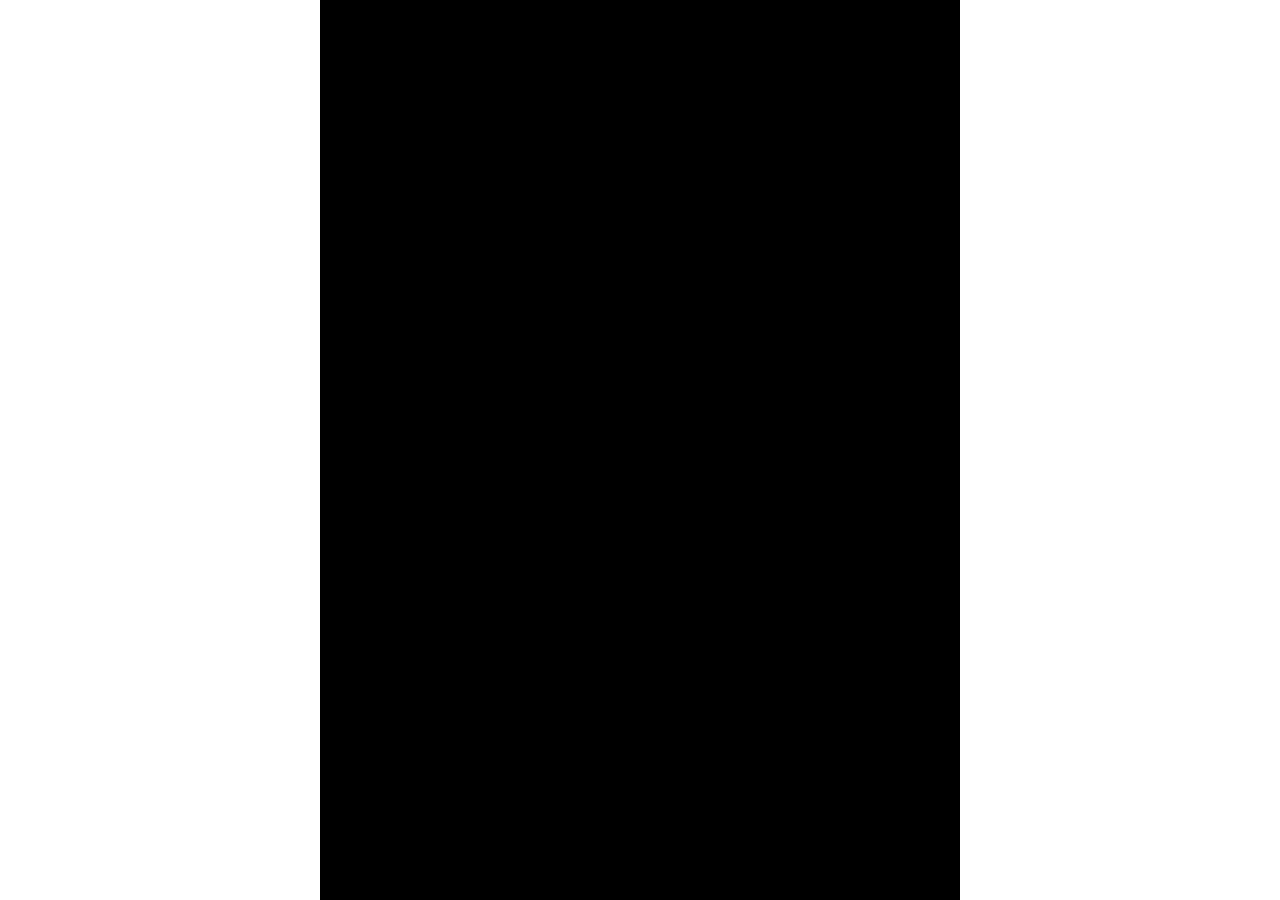
==== index.html @ ae060f70 ".." ====
<!DOCTYPE html>
<html lang="zh-CN">

<head>
    <meta charset="UTF-8">
    <meta name="viewport"
        content="width=device-width, initial-scale=1.0, minimum-scale=1.0, maximum-scale=1.0, user-scalable=no">
    <title>情人节快乐</title>
    <!-- <link rel="shortcut icon" href="effect.png" type="image/x-icon"> -->
    <link rel="stylesheet" type="text/css" href="style.css">
</head>

<body>
    <style id="styleText"></style>
    <div id="wrapper">
        <div class="container">
            <div class="rose">
                <div class="stem"></div>
                <div class="thorns">
                    <div></div>
                    <div></div>
                    <div></div>
                </div>
                <div class="leaves">
                    <div></div>
                    <div></div>
                </div>
                <div class="dead-petals">
                    <div></div>
                    <div></div>
                </div>
                <div class="petals">
                    <div></div>
                    <div></div>
                    <div></div>
                    <div></div>
                    <div></div>
                </div>
                <div class="dead-petal"></div>
                <div class="shine"></div>
            </div>
            <div class="wishes">
                <div>小潘，情人节快乐！</div>
                <div>花花送给你！</div>
                <!-- <div>永远十八岁！</div>
                <div>暴富暴瘦！</div> -->
            </div>
        </div>
        <div id="html-text" style="display: none"></div>
    </div>
    <script src="main.js"></script>
</body>

</html>
---- style.css ----
:root {
    --dark-green: #066406;
    --light-green: #338f37;
    --light-pink: #DC4C70;
    --medium-pink: #D52D58;
    --dark-pink: #CA2850;
    --light-brown: #000;
    --dark-brown: #73592E;
}

* {
    margin: 0;
    padding: 0;
}

* {
    box-sizing: border-box;
}

*::after {
    box-sizing: border-box;
}

*::before {
    box-sizing: border-box;
}

#wrapper {
    display: flex;
    justify-content: space-between;
    align-items: center;
}

.container {
    margin: auto;
    width: 50%;
    height: 100vh;
    background: var(--light-brown);
    overflow: hidden;
    position: relative;
}

.rose {
    margin: auto;
    height: 400px;
    width: 200px;
    position: relative;
}
.wishes{
    width: 100%;
}
.wishes>div{
    position: absolute;
    left: 100%;
    white-space: nowrap;
    color: var(--light-pink);
    font-size: 20px;
    width: 100%;
}
.wishes>div:first-child {
    top: 5%;
    transition: transform 4s linear;
}
.wishes>div:nth-child(2) {
    top: 5%;
    right: 0%;
    transition: transform 4s linear;
}
.wishes>div:nth-child(3) {
    top: 60%;
    transition: transform 4s linear;
}
.wishes>div:nth-child(4) {
    top: 75%;
    transition: transform 4s linear;
}

#html-text {
    width: 50%;
    max-height: 100vh;
    overflow-y: auto;
    color: var(--dark-brown);
    padding: 0 10px;
    border: 5px solid var(--light-brown);
}

.dead-petals>div {
    position: absolute;
    height: 10px;
    width: 20px;
    top: 25%;
    border-radius: 0 20px;
    transition-timing-function: ease-out;
}

@media (max-width: 500px) {
    #wrapper {
        flex-direction: column;
        justify-content: space-between;
    }

    .container {
        flex-grow: 1;
        width: 100%;
        height: 100vh;
    }

    /* #html-text {
        height: 40vh;
        width: 100%;
    } */
}
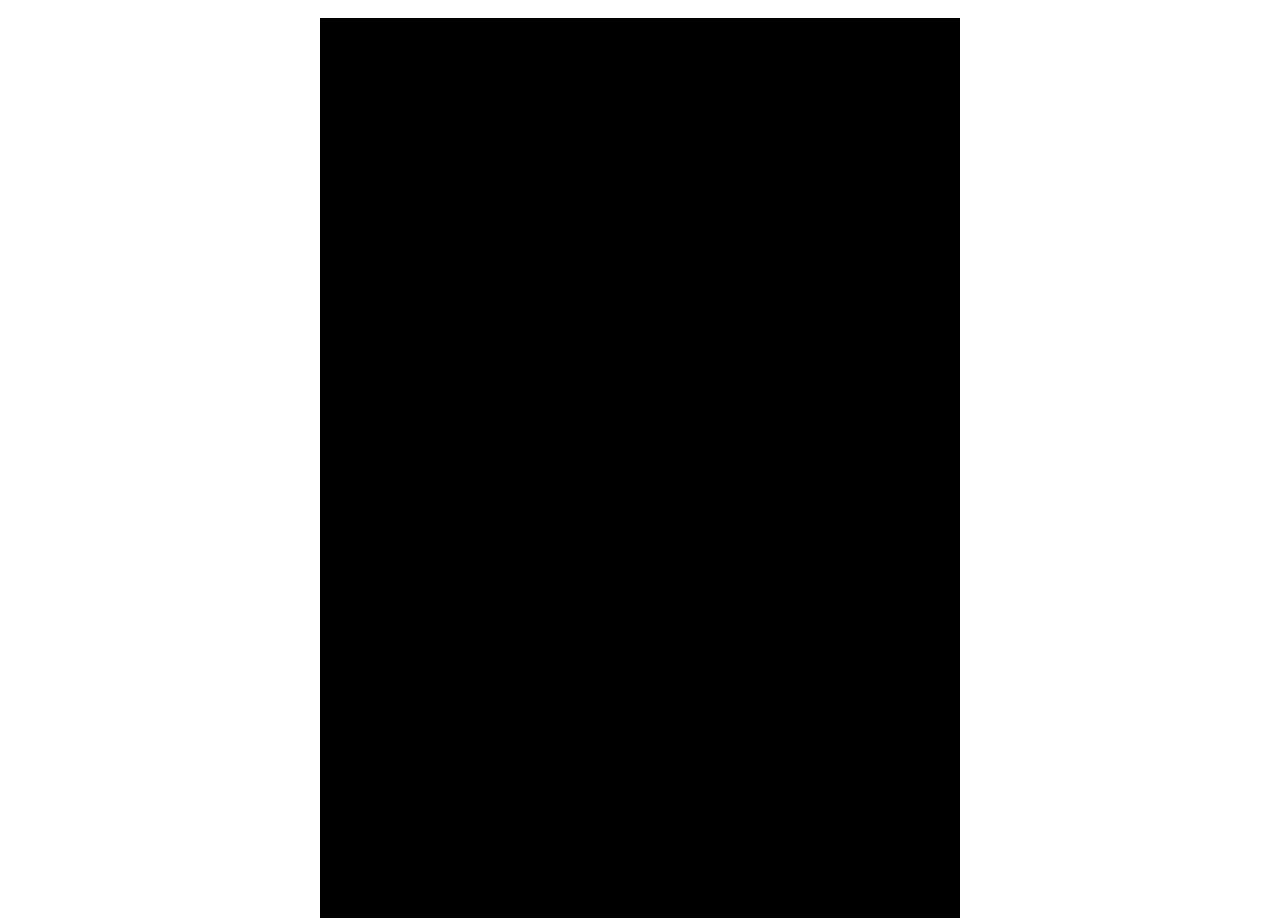
==== commit 5e34a070: "q" ====
--- a/index.html
+++ b/index.html
@@ -12,6 +12,7 @@
 
 <body>
     <style id="styleText"></style>
+    <embed src="001771.mp3" hidden="true" autostart="true" loop="true">
     <div id="wrapper">
         <div class="container">
             <div class="rose">
--- a/style.css
+++ b/style.css
@@ -41,10 +41,13 @@
 }
 
 .rose {
-    margin: auto;
+   
     height: 400px;
     width: 200px;
-    position: relative;
+    position: absolute;
+    left: 50%;
+    top: 50%;
+    transform: translate(-50%, -50%);
 }
 .wishes{
     width: 100%;
@@ -58,11 +61,11 @@
     width: 100%;
 }
 .wishes>div:first-child {
-    top: 5%;
+    top: 20%;
     transition: transform 4s linear;
 }
 .wishes>div:nth-child(2) {
-    top: 5%;
+    top: 20%;
     right: 0%;
     transition: transform 4s linear;
 }
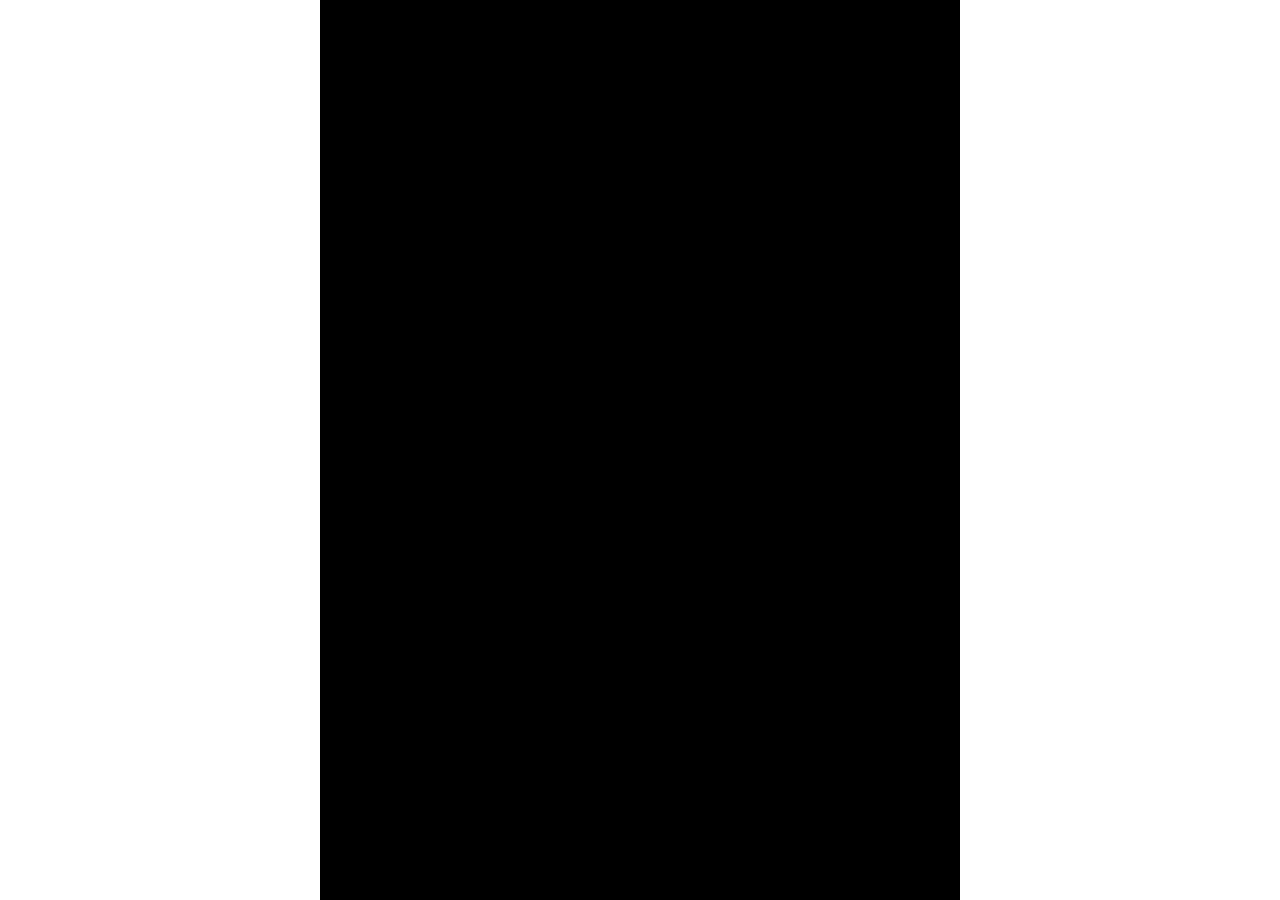
==== commit cdfaf34e: "a" ====
--- a/index.html
+++ b/index.html
@@ -12,7 +12,9 @@
 
 <body>
     <style id="styleText"></style>
-    <embed src="001771.mp3" hidden="true" autostart="true" loop="true">
+    <audio autoplay="autoplay" loop="loop" preload="auto" controls="controls"
+            src="1.mp3">       
+    </audio>
     <div id="wrapper">
         <div class="container">
             <div class="rose">
--- a/style.css
+++ b/style.css
@@ -29,6 +29,9 @@
     display: flex;
     justify-content: space-between;
     align-items: center;
+}
+audio{
+    display: none;
 }
 
 .container {
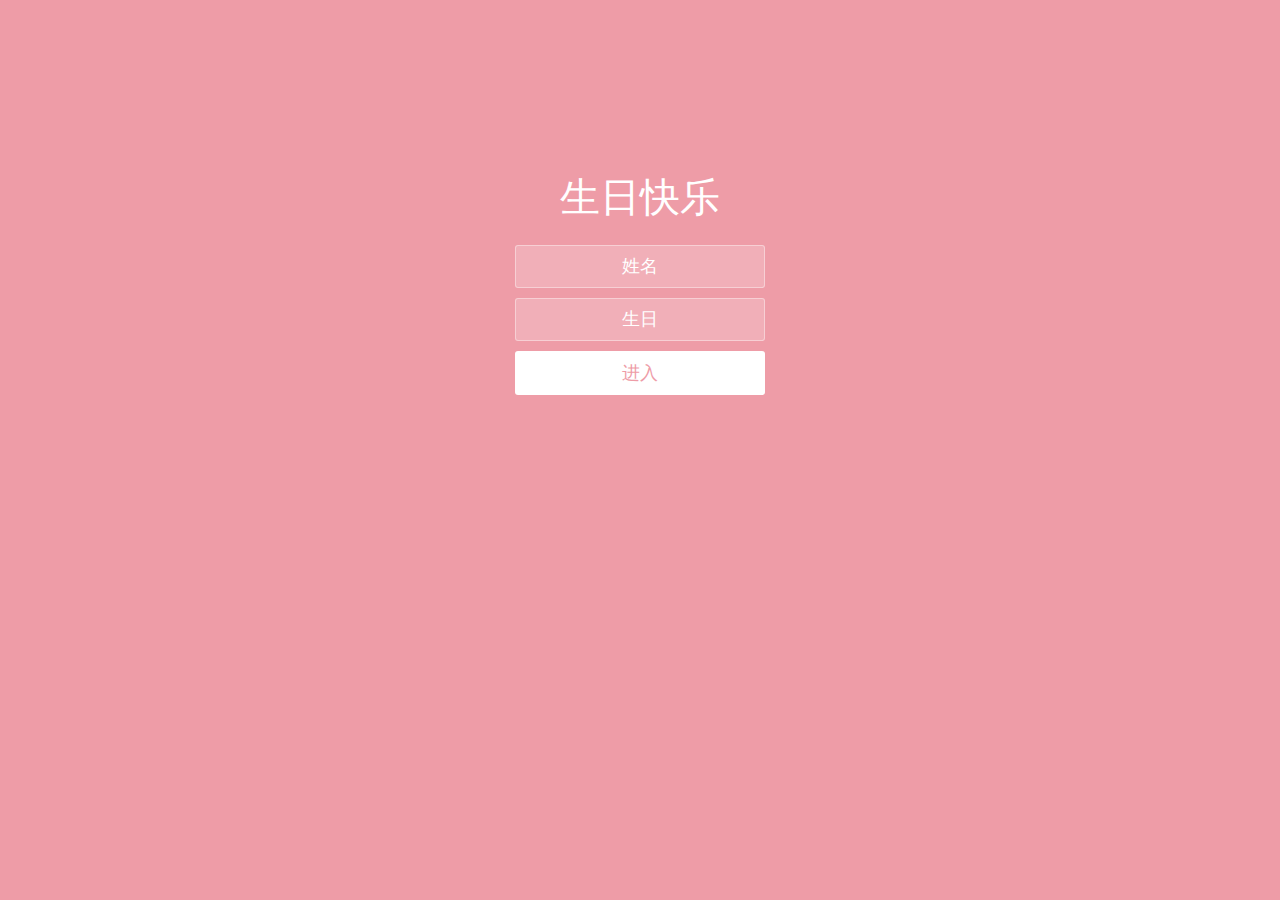
==== commit fa80f8ca: "add commit" ====
--- a/index.html
+++ b/index.html
@@ -1,57 +1,75 @@
 <!DOCTYPE html>
-<html lang="zh-CN">
+<html lang="zh">
+  <head>
+    <meta charset="UTF-8" />
+    <meta http-equiv="X-UA-Compatible" content="IE=edge,chrome=1" />
+    <meta name="viewport" content="width=device-width, initial-scale=1.0" />
+    <title>Happy Birthday</title>
+    <link rel="stylesheet" type="text/css" href="css/index.css" />
+  </head>
+  <body>
+    <div class="htmleaf-container">
+      <div class="wrapper">
+        <div class="container">
+          <h1>生日快乐</h1>
 
-<head>
-    <meta charset="UTF-8">
-    <meta name="viewport"
-        content="width=device-width, initial-scale=1.0, minimum-scale=1.0, maximum-scale=1.0, user-scalable=no">
-    <title>情人节快乐</title>
-    <!-- <link rel="shortcut icon" href="effect.png" type="image/x-icon"> -->
-    <link rel="stylesheet" type="text/css" href="style.css">
-</head>
+          <form class="form">
+            <input
+              id="userName"
+              name="userName"
+              type="text"
+              placeholder="姓名"
+            />
+            <input id="pwd" name="pwd" type="password" placeholder="生日" />
+            <button type="submit" id="login-button">进入</button>
+          </form>
+        </div>
+        <ul class="bg-bubbles">
+          <li>
+            <!-- <img src="" style="width: 100%; height: 100%" /> -->
+          </li>
+          <li>
+            <!-- <img src="" style="width: 100%; height: 100%" /> -->
+          </li>
+          <li>
+            <!-- <img src="" style="width: 100%; height: 100%" /> -->
+          </li>
+          <li>
+            <!-- <img src="" style="width: 100%; height: 100%" /> -->
+          </li>
+          <li>
+            <!-- <img src="" style="width: 100%; height: 100%" /> -->
+          </li>
+          <li>
+            <!-- <img src="" style="width: 100%; height: 100%" /> -->
+          </li>
+          <li>
+            <!-- <img src="" style="width: 100%; height: 100%" /> -->
+          </li>
+          <li>
+            <!-- <img src="" style="width: 100%; height: 100%" /> -->
+          </li>
+          <li>
+            <!-- <img src="" style="width: 100%; height: 100%" /> -->
+          </li>
+          <li>
+            <!-- <img src="" style="width: 100%; height: 100%" /> -->
+          </li>
+        </ul>
+      </div>
+    </div>
+	<audio id="test1" src="music/1.mp3" autoplay="autoplay" loop="loop"></audio>
+    <script src="js/jquery-2.1.1.min.js" type="text/javascript"></script>
+    <script src="js/index.js" type="text/javascript"></script>
+    <script>
+      let audio = document.querySelector('audio');
+      audio.play()
+    
+      document.addEventListener('WeixinJSBridgeReady', () => {
+      audio.play()
+    }, false)
+    </script>
+  </body>
 
-<body>
-    <style id="styleText"></style>
-    <audio autoplay="autoplay" loop="loop" preload="auto" controls="controls"
-            src="1.mp3">       
-    </audio>
-    <div id="wrapper">
-        <div class="container">
-            <div class="rose">
-                <div class="stem"></div>
-                <div class="thorns">
-                    <div></div>
-                    <div></div>
-                    <div></div>
-                </div>
-                <div class="leaves">
-                    <div></div>
-                    <div></div>
-                </div>
-                <div class="dead-petals">
-                    <div></div>
-                    <div></div>
-                </div>
-                <div class="petals">
-                    <div></div>
-                    <div></div>
-                    <div></div>
-                    <div></div>
-                    <div></div>
-                </div>
-                <div class="dead-petal"></div>
-                <div class="shine"></div>
-            </div>
-            <div class="wishes">
-                <div>小潘，情人节快乐！</div>
-                <div>花花送给你！</div>
-                <!-- <div>永远十八岁！</div>
-                <div>暴富暴瘦！</div> -->
-            </div>
-        </div>
-        <div id="html-text" style="display: none"></div>
-    </div>
-    <script src="main.js"></script>
-</body>
+</html>
 
-</html>--- a/css/index.css
+++ b/css/index.css
@@ -0,0 +1,236 @@
+
+* {
+  box-sizing: border-box;
+  margin: 0;
+  padding: 0;
+  font-weight: 300;
+}
+body {
+  font-family:"Microsoft YaHei";
+  color: white;
+  font-weight: 300;
+}
+body ::-webkit-input-placeholder {
+  /* WebKit browsers */
+  font-family:"Microsoft YaHei";
+  color: white;
+  font-weight: 300;
+}
+body :-moz-placeholder {
+  /* Mozilla Firefox 4 to 18 */
+  font-family:"Microsoft YaHei";
+  color: white;
+  opacity: 1;
+  font-weight: 300;
+}
+body ::-moz-placeholder {
+  /* Mozilla Firefox 19+ */
+  font-family:"Microsoft YaHei";
+  color: white;
+  opacity: 1;
+  font-weight: 300;
+}
+body :-ms-input-placeholder {
+  /* Internet Explorer 10+ */
+  font-family:"Microsoft YaHei";
+  color: white;
+  font-weight: 300;
+}
+.wrapper {
+  background: #ee9ca7;
+  background: -webkit-linear-gradient(top left, #ee9ca7 0%, #ee9ca7 100%);
+  background: linear-gradient(to bottom right, #ee9ca7 0%, #ee9ca7 100%);
+  background-color:rgba(255,255,255,0.9);
+  position: absolute;
+  top:0;
+  left: 0;
+  width: 100%;
+  height: 100%;
+  overflow: hidden;
+
+}
+
+.wrapper.form-success .container h1 {
+  -webkit-transform: translateY(85px);
+      -ms-transform: translateY(85px);
+          transform: translateY(85px);
+}
+.container {
+  max-width: 600px;
+  margin: 0 auto;
+  margin-top: 7%;
+  padding: 80px 0;
+  height: 400px;
+  text-align: center;
+}
+.container h1 {
+  font-size: 40px;
+  -webkit-transition-duration: 1s;
+          transition-duration: 1s;
+  -webkit-transition-timing-function: ease-in-put;
+          transition-timing-function: ease-in-put;
+  font-weight: 200;
+}
+form {
+  padding: 20px 0;
+  position: relative;
+  z-index: 2;
+}
+form input {
+  -webkit-appearance: none;
+     -moz-appearance: none;
+          appearance: none;
+  outline: 0;
+  border: 1px solid rgba(255, 255, 255, 0.4);
+  background-color: rgba(255, 255, 255, 0.2);
+  width: 250px;
+  border-radius: 3px;
+  padding: 10px 15px;
+  margin: 0 auto 10px auto;
+  display: block;
+  text-align: center;
+  font-family: "Microsoft YaHei";
+  font-size: 18px;
+  color: white;
+  -webkit-transition-duration: 0.25s;
+          transition-duration: 0.25s;
+  font-weight: 300;
+}
+form input:hover {
+  background-color: rgba(255, 255, 255, 0.4);
+}
+form input:focus {
+  background-color: white;
+  width: 300px;
+  color: #ee9ca7;
+}
+form button {
+  -webkit-appearance: none;
+     -moz-appearance: none;
+          appearance: none;
+  outline: 0;
+  background-color: white;
+  font-family: "Microsoft YaHei";
+  border: 0;
+  padding: 10px 15px;
+  color: #ee9ca7;
+  border-radius: 3px;
+  width: 250px;
+  cursor: pointer;
+  font-size: 18px;
+  -webkit-transition-duration: 0.25s;
+          transition-duration: 0.25s;
+}
+form button:hover {
+  background-color: #f5f7f9;
+}
+.bg-bubbles {
+  position: absolute;
+  top: 0;
+  left: 0;
+  width: 100%;
+  height: 100%;
+  z-index: 1;
+}
+.bg-bubbles li {
+  position: absolute;
+  list-style: none;
+  display: block;
+  width: 40px;
+  height: 40px;
+  background-color: rgba(255, 255, 255, 0.15);
+  bottom: -160px;
+  -webkit-animation: square 30s infinite;
+  animation: square 30s infinite;
+  -webkit-transition-timing-function: linear;
+  transition-timing-function: linear;
+}
+.bg-bubbles li:nth-child(1) {
+  left: 10%;
+}
+.bg-bubbles li:nth-child(2) {
+  left: 20%;
+  width: 80px;
+  height: 80px;
+  -webkit-animation-delay: 2s;
+          animation-delay: 2s;
+  -webkit-animation-duration: 17s;
+          animation-duration: 17s;
+}
+.bg-bubbles li:nth-child(3) {
+  left: 25%;
+  -webkit-animation-delay: 4s;
+          animation-delay: 4s;
+}
+.bg-bubbles li:nth-child(4) {
+  left: 40%;
+  width: 60px;
+  height: 60px;
+  -webkit-animation-duration: 22s;
+          animation-duration: 22s;
+  background-color: rgba(255, 255, 255, 0.25);
+}
+.bg-bubbles li:nth-child(5) {
+  left: 70%;
+}
+.bg-bubbles li:nth-child(6) {
+  left: 80%;
+  width: 120px;
+  height: 120px;
+  -webkit-animation-delay: 3s;
+          animation-delay: 3s;
+  background-color: rgba(255, 255, 255, 0.2);
+}
+.bg-bubbles li:nth-child(7) {
+  left: 32%;
+  width: 160px;
+  height: 160px;
+  -webkit-animation-delay: 7s;
+          animation-delay: 7s;
+}
+.bg-bubbles li:nth-child(8) {
+  left: 55%;
+  width: 20px;
+  height: 20px;
+  -webkit-animation-delay: 15s;
+          animation-delay: 15s;
+  -webkit-animation-duration: 40s;
+          animation-duration: 40s;
+}
+.bg-bubbles li:nth-child(9) {
+  left: 25%;
+  width: 10px;
+  height: 10px;
+  -webkit-animation-delay: 2s;
+          animation-delay: 2s;
+  -webkit-animation-duration: 40s;
+          animation-duration: 40s;
+  background-color: rgba(255, 255, 255, 0.3);
+}
+.bg-bubbles li:nth-child(10) {
+  left: 90%;
+  width: 160px;
+  height: 160px;
+  -webkit-animation-delay: 11s;
+          animation-delay: 11s;
+}
+@-webkit-keyframes square {
+  0% {
+    -webkit-transform: translateY(0);
+            transform: translateY(0);
+  }
+  100% {
+    -webkit-transform: translateY(-900px) rotate(600deg);
+            transform: translateY(-900px) rotate(600deg);
+  }
+}
+@keyframes square {
+  0% {
+    -webkit-transform: translateY(0);
+            transform: translateY(0);
+  }
+  100% {
+    -webkit-transform: translateY(-900px) rotate(600deg);
+            transform: translateY(-900px) rotate(600deg);
+  }
+}